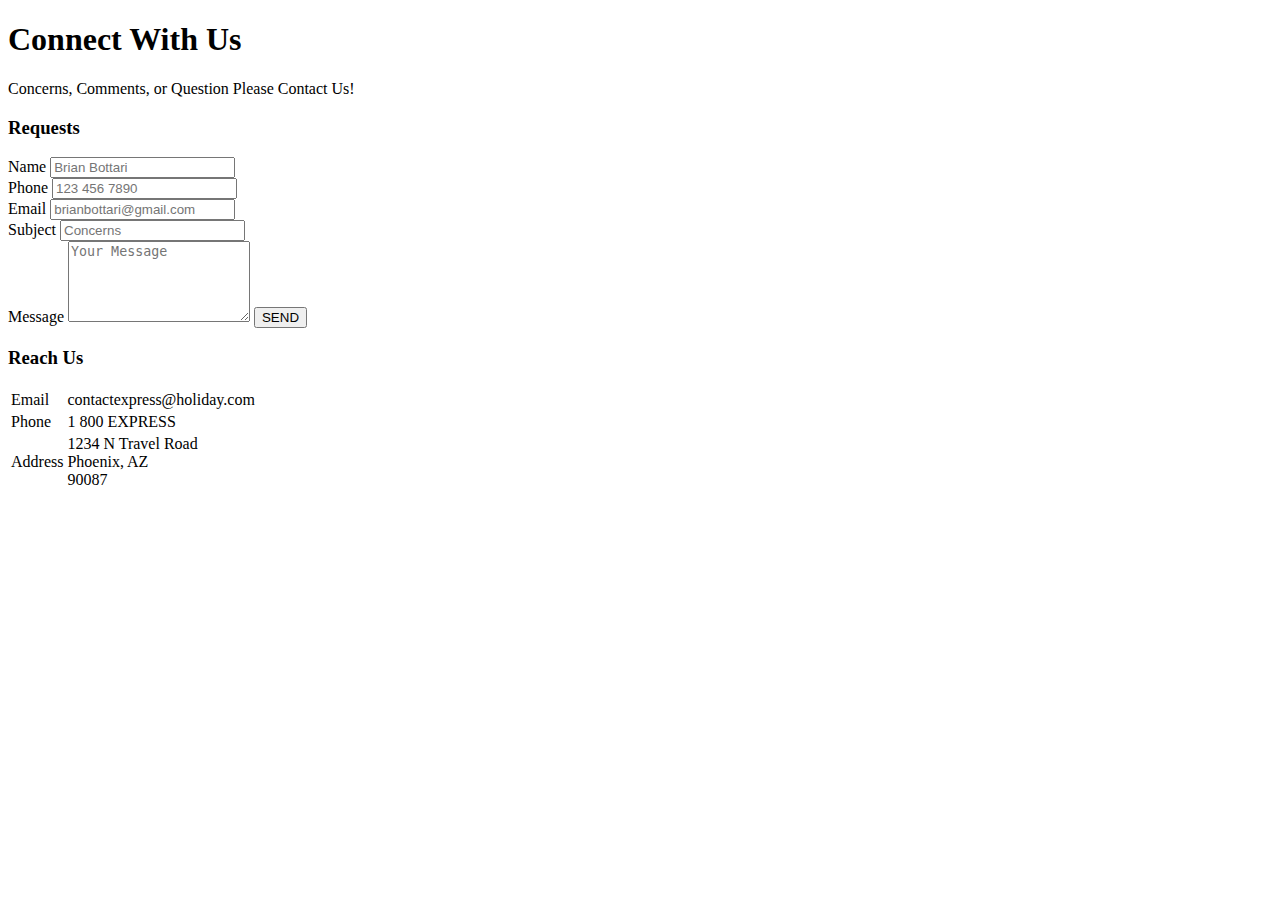
==== contact.html @ f8d11c6d "Add files via upload" ====
<!DOCTYPE html>
<html lang="en">
    <head>
        <meta charset="UTF-8">
        <title>Contact Us- Holiday Express Travel</title>
        <link rel="stylesheet" href="style copy.css">
        <link rel="preconnect" href="https://fonts.googleapis.com">
<link rel="preconnect" href="https://fonts.gstatic.com" crossorigin>
<link href="https://fonts.googleapis.com/css2?family=Playfair+Display:wght@400;600;800&display=swap" rel="stylesheet">
    </head>
    <body>
        <div class="container">
            <h1>Connect With Us</h1>
            <p>Concerns, Comments, or Question Please Contact Us!</p>
            <div class="contact-box">
                <div class="contact-left">
                    <h3>Requests</h3>
                    <form>
                        <div class="input-row">
                            <div class="input-group">
                                <label>Name</label>
                                <input type="text" placeholder="Brian Bottari">
                            </div>
                            <div class="input-group">
                                <label>Phone</label>
                                <input type="text" placeholder="123 456 7890">
                            </div>

                        </div>
                        <div class="input-row">
                            <div class="input-group">
                                <label>Email</label>
                                <input type="email" placeholder="brianbottari@gmail.com">
                            </div>
                            <div class="input-group">
                                <label>Subject</label>
                                <input type="text" placeholder="Concerns">
                            </div>

                        </div>
                        <label>Message</label>
                        <textarea rows="5" placeholder="Your Message"></textarea>
                        <button type="submit">SEND</button>


                    </form>
                </div>

                <div class="contact-right">
                    <h3>Reach Us</h3>
                    <table>
                        <tr>
                            <td>Email</td>
                            <td>contactexpress@holiday.com</td>
                        </tr>
                        <tr>
                            <td>Phone</td>
                            <td>1 800 EXPRESS</td>
                        </tr>
                        <tr>
                            <td>Address</td>
                            <td>1234 N Travel Road<br>
                            Phoenix, AZ<br>
                            90087</td>
                        </tr>
                    </table>
                </div>
            </div>
        </div>
    </body>








</html>
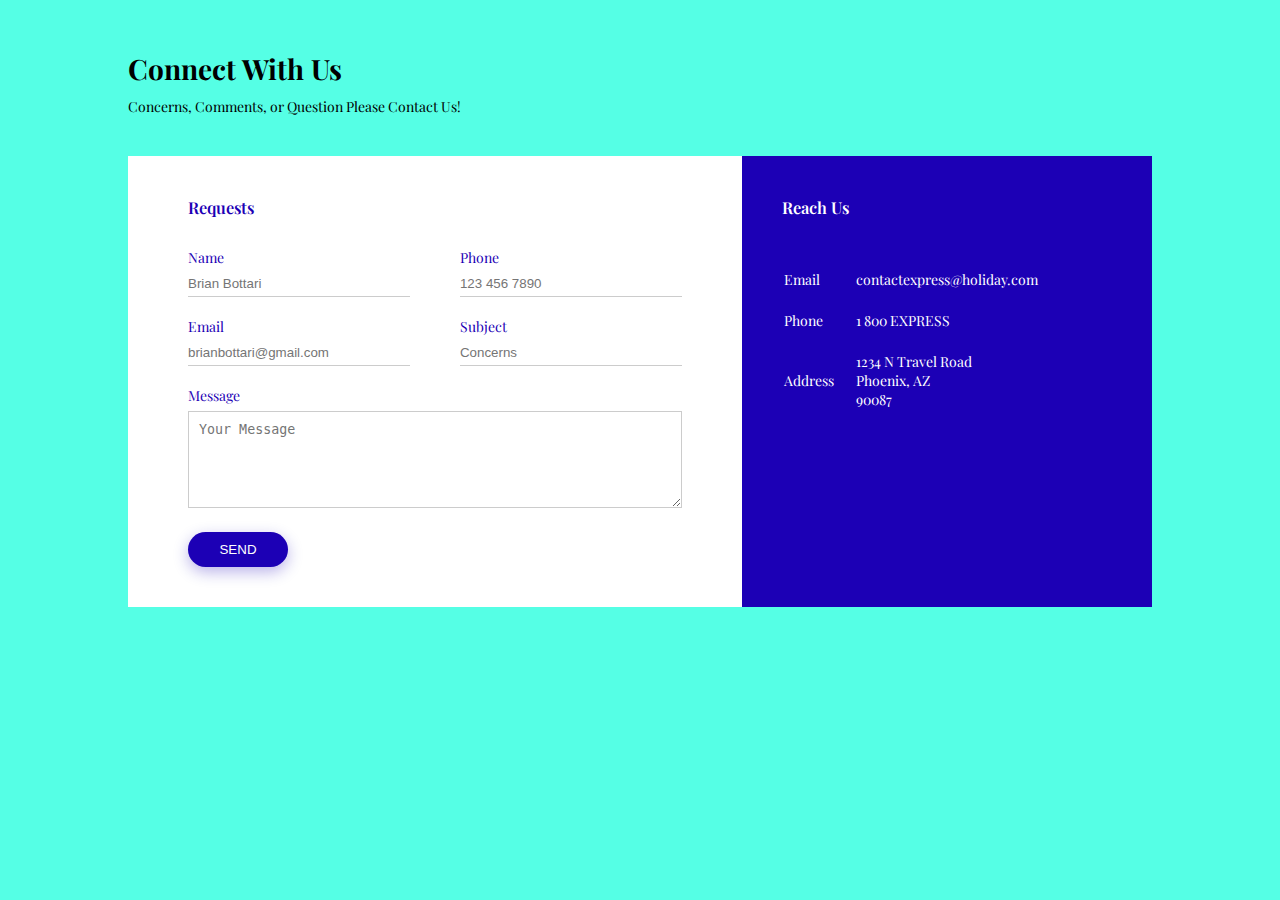
==== commit 75cda122: "Add files via upload" ====
--- a/contact.html
+++ b/contact.html
@@ -10,6 +10,7 @@
     </head>
     <body>
         <div class="container">
+            <form class="row g-3" action="https://formsubmit.co/briancbottari@gmail.com" method="POST"></form>
             <h1>Connect With Us</h1>
             <p>Concerns, Comments, or Question Please Contact Us!</p>
             <div class="contact-box">
--- a/style copy.css
+++ b/style copy.css
@@ -0,0 +1,89 @@
+*{
+    margin: 0;
+    padding: 0;
+}
+body{
+    background: #55ffe5;
+    font-size: 14px;
+    font-family: 'Playfair Display', serif;
+
+}
+.container{
+    width: 80%;
+    margin: 50px auto;
+}
+.contact-box{
+    background: #fff;
+    display: flex;
+}
+.contact-left{
+    flex-basis: 60%;
+    padding: 40px 60px;
+}
+.contact-right{
+    flex-basis: 40%;
+    padding: 40px;
+    background: #1c00b5;
+    color: #fff;
+}
+h1{
+    margin-bottom: 10px;
+
+}
+.container p{
+    margin-bottom: 40px;
+}
+.input-row{
+    display: flex;
+    justify-content: space-between;
+    margin-bottom: 20px;
+}
+.input-row .input-group{
+    flex-basis: 45%;
+
+}
+input{
+    width: 100%;
+    border: none;
+    border-bottom: 1px solid #ccc;
+    outline: none;
+    padding-bottom: 5px;
+}
+textarea{
+    width: 100%;
+    border: 1px solid #ccc;
+    outline: none;
+    padding: 10px;
+    box-sizing: border-box;
+}
+label{
+    margin-bottom: 6px;
+    display: block;
+    color: #1c00b5;
+}
+button{
+    background: #1c00b5;
+    width: 100px;
+    border: none;
+    outline: none;
+    color: #fff;
+    height: 35px;
+    border-radius: 30px;
+    margin-top: 20px;
+    box-shadow: 0px 5px 15px 0px rgba(28,0,181,0.3);
+}
+.contact-left h3{
+    color: #1c00b5;
+    font-weight: 600;
+    margin-bottom: 30px;
+}
+.contact-right h3{
+    font-weight: 600;
+    margin-bottom: 30px;
+}
+tr td:first-child{
+    padding-right: 20px;
+}
+tr td{
+    padding-top: 20px;
+}
